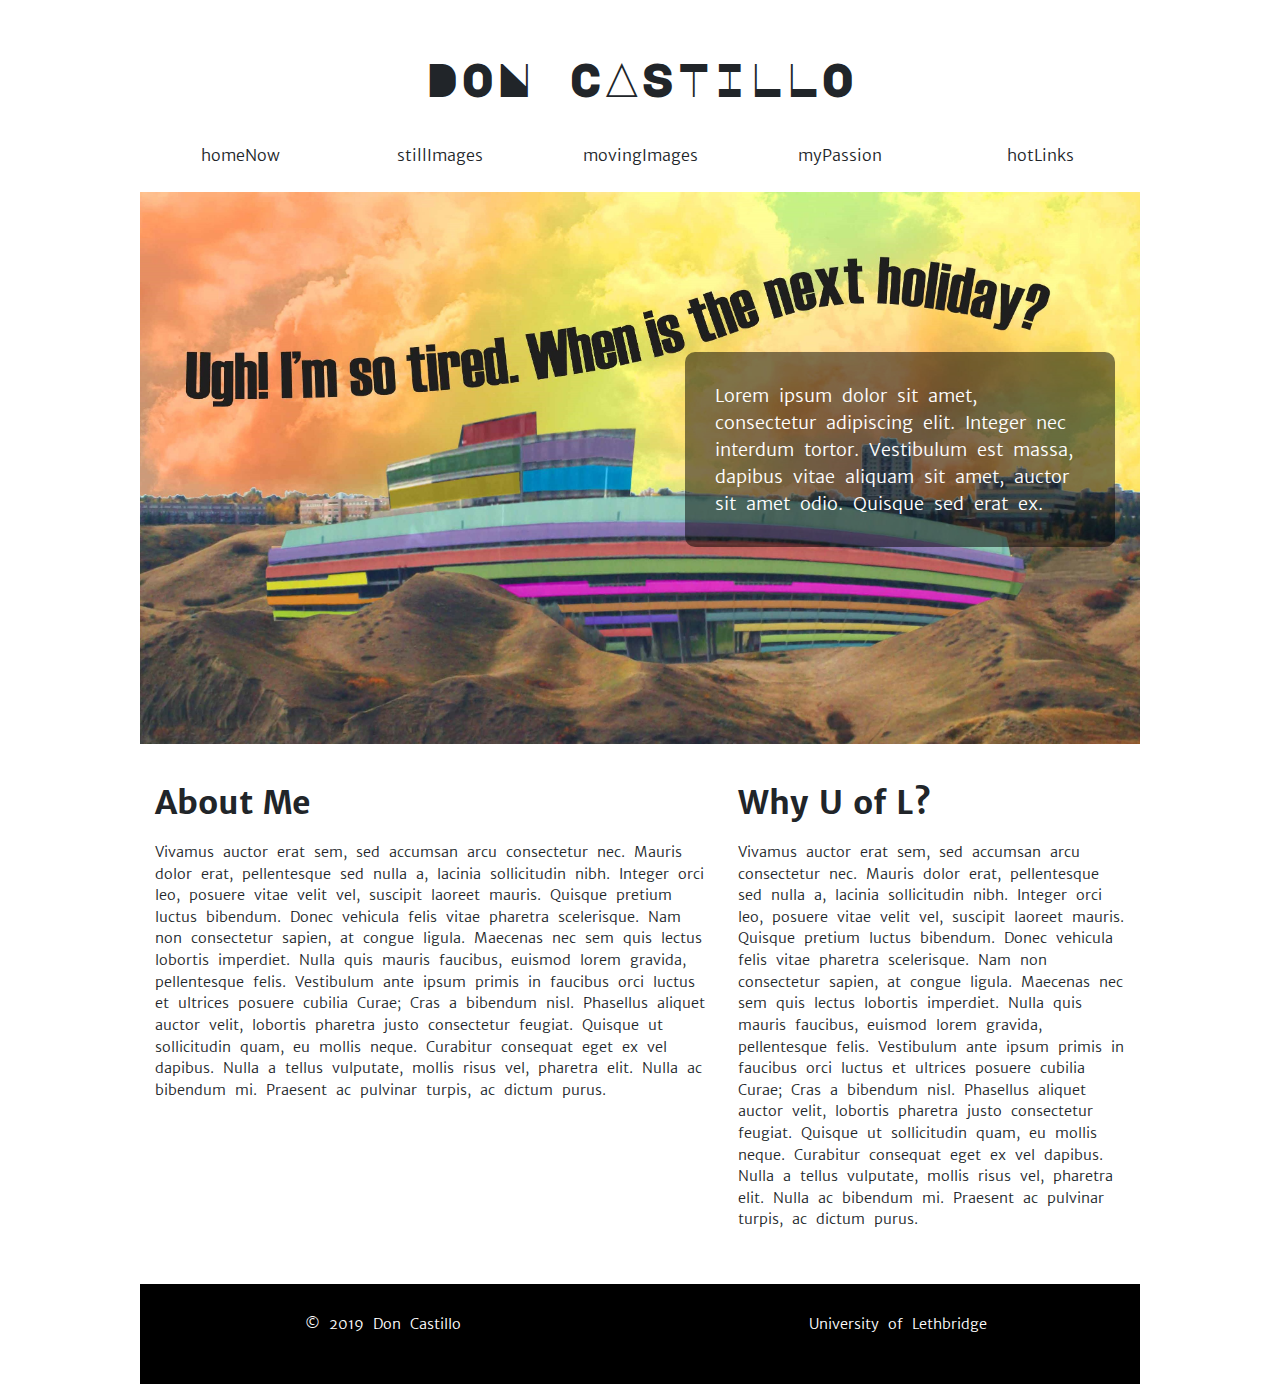
==== index.html @ 3a1090bd "Added font styling to homepage" ====
<!DOCTYPE html>
<html lang="en">


    <!-- head -->
    <head>
        <!-- meta tags -->
        <meta charset="UTF-8">
        <meta name="viewport" content="width=device-width, initial-scale=1, shrink-to-fit=no">

        <!-- bootstrap css -->
        <link rel="stylesheet" href="https://stackpath.bootstrapcdn.com/bootstrap/4.3.1/css/bootstrap.min.css" integrity="sha384-ggOyR0iXCbMQv3Xipma34MD+dH/1fQ784/j6cY/iJTQUOhcWr7x9JvoRxT2MZw1T" crossorigin="anonymous">
        <link rel="stylesheet" href="styles/animate.css">

        <!-- custom css -->
        <link href="styles/responsive.css" rel="stylesheet" type="text/css">
        <title>homeNow</title>
    </head>
    <!-- head -->


    <!-- body -->
    <body>
        <div id="wrapper">

            <!-- header -->
            <header>
                <h1 class="wow fadeInDown">Don Castillo</h1>
                <nav>
                    <ul id="nav-links">
                        <li class="wow fadeInUp" data-wow-duration="1s" data-wow-delay="0s"><a href="">homeNow</a></li>
                        <li class="wow fadeInUp" data-wow-duration="1s" data-wow-delay="0.2s"><a href="stillImages.html">stillImages</a></li>
                        <li class="wow fadeInUp" data-wow-duration="1s" data-wow-delay="0.4s"><a href="movingImages.html">movingImages</a></li>
                        <li class="wow fadeInUp" data-wow-duration="1s" data-wow-delay="0.6s"><a href="myPassion.html">myPassion</a></li>
                        <li class="wow fadeInUp" data-wow-duration="1s" data-wow-delay="0.8s"><a href="hotLinks.html">hotLinks</a></li>
                    </ul>
                </nav>
            </header>

            <!-- home banner -->
            <div class="home-banner">
                <img id="img-banner" src="images/uleth.jpg" />
                <p id="text-overlay">Lorem ipsum dolor sit amet, consectetur adipiscing elit. Integer nec interdum tortor. Vestibulum est massa, dapibus vitae aliquam sit amet, auctor sit amet odio. Quisque sed erat ex.</p>
            </div>


            <!-- main -->
            <main class="container-fluid">
                <div class="row">

                    <!-- bio -->
                    <article class="col-md-7 wow fadeInLeft" id="about-me">
                        <h2>About Me</h2>
                        <p>Vivamus auctor erat sem, sed accumsan arcu consectetur nec. Mauris dolor erat, pellentesque sed nulla a, lacinia sollicitudin nibh. Integer orci leo, posuere vitae velit vel, suscipit laoreet mauris. Quisque pretium luctus bibendum. Donec vehicula felis vitae pharetra scelerisque. Nam non consectetur sapien, at congue ligula. Maecenas nec sem quis lectus lobortis imperdiet. Nulla quis mauris faucibus, euismod lorem gravida, pellentesque felis. Vestibulum ante ipsum primis in faucibus orci luctus et ultrices posuere cubilia Curae; Cras a bibendum nisl. Phasellus aliquet auctor velit, lobortis pharetra justo consectetur feugiat. Quisque ut sollicitudin quam, eu mollis neque. Curabitur consequat eget ex vel dapibus. Nulla a tellus vulputate, mollis risus vel, pharetra elit. Nulla ac bibendum mi. Praesent ac pulvinar turpis, ac dictum purus.</p>
                    </article>

                    <!-- uleth -->
                    <aside class="col-md-5 wow fadeInRight" id="uleth-info">
                        <h2>Why U of L?</h2>
                        <p>Vivamus auctor erat sem, sed accumsan arcu consectetur nec. Mauris dolor erat, pellentesque sed nulla a, lacinia sollicitudin nibh. Integer orci leo, posuere vitae velit vel, suscipit laoreet mauris. Quisque pretium luctus bibendum. Donec vehicula felis vitae pharetra scelerisque. Nam non consectetur sapien, at congue ligula. Maecenas nec sem quis lectus lobortis imperdiet. Nulla quis mauris faucibus, euismod lorem gravida, pellentesque felis. Vestibulum ante ipsum primis in faucibus orci luctus et ultrices posuere cubilia Curae; Cras a bibendum nisl. Phasellus aliquet auctor velit, lobortis pharetra justo consectetur feugiat. Quisque ut sollicitudin quam, eu mollis neque. Curabitur consequat eget ex vel dapibus. Nulla a tellus vulputate, mollis risus vel, pharetra elit. Nulla ac bibendum mi. Praesent ac pulvinar turpis, ac dictum purus.</p>
                    </aside>



                </div>
            </main>
            <footer>
                <div class="row">
                    <div class="col">
                        <p>&copy; 2019 Don Castillo</p>
                    </div>
                    <div class="col">
                        <p><a href="https://www.uleth.ca/">University of Lethbridge</a></p>
                    </div>
                </div>
            </footer>
        </div>











        <!-- script
        <script src="https://code.jquery.com/jquery-3.3.1.slim.min.js" integrity="sha384-q8i/X+965DzO0rT7abK41JStQIAqVgRVzpbzo5smXKp4YfRvH+8abtTE1Pi6jizo" crossorigin="anonymous"></script>
        <script src="https://cdnjs.cloudflare.com/ajax/libs/popper.js/1.14.7/umd/popper.min.js" integrity="sha384-UO2eT0CpHqdSJQ6hJty5KVphtPhzWj9WO1clHTMGa3JDZwrnQq4sF86dIHNDz0W1" crossorigin="anonymous"></script>
        <script src="https://stackpath.bootstrapcdn.com/bootstrap/4.3.1/js/bootstrap.min.js" integrity="sha384-JjSmVgyd0p3pXB1rRibZUAYoIIy6OrQ6VrjIEaFf/nJGzIxFDsf4x0xIM+B07jRM" crossorigin="anonymous"></script>-->
        <script src="js/wow.min.js"></script>
        <script>
            new WOW().init();
        </script>
    </body>
</html>
---- styles/responsive.css ----
/* fonts */
@font-face {
    font-family: mono-display;
    src: url('fonts/MajorMonoDisplay-Regular.ttf');
}
@font-face {
    font-family: MerriweatherSans-Regular;
    src: url('fonts/MerriweatherSans-Regular.ttf');
}
@font-face {
    font-family: MerriweatherSans-Light;
    src: url('fonts/MerriweatherSans-Light.ttf');
}
@font-face {
    font-family: MerriweatherSans-Bold;
    src: url('fonts/MerriweatherSans-Bold.ttf');
}
@font-face {
    font-family: LibreBaskerville-Regular;
    src: url('fonts/LibreBaskerville-Regular.ttf');
}






html, body{
    /*overflow-x: hidden;*/
    font-family
}
#wrapper{
    width:100%;
    max-width:1000px;
    margin:0 auto;
}
a:hover, a:active,
a{
    text-decoration: none;
    color:unset;
}
header{
    padding-bottom:0;
}
h1, h2, h3, h4, h5, h6, p{
    margin:0;
}
p{
    font-family:MerriweatherSans-Light,sans-serif;
    font-size:0.9rem;
    word-spacing:0.25rem;
    margin-top: 5px;
    margin-bottom: 23px;
}
main{
    padding: 30px 0;
}
ul{
    margin:0;
    padding:0;
}
ul li{

}
h1{
    text-align:center;
    text-transform: uppercase;
    padding:50px 0 10px 0;
    font-family:mono-display,sans-serif;
    font-size:3rem;
}
h2{
    font-family: MerriweatherSans-Bold, sans-serif;
    margin: 10px 0 20px 0;
}
#nav-links{
    display:flex;
    flex-direction:row;
    flex-wrap: nowrap;
    justify-content:space-around;
    list-style-type: none;
    padding:10px 0;
    font-family:MerriweatherSans-Light, sans-serif;
    /*background-color:wheat;*/
}
#nav-links li{
    width:100%;
    height:100%;
    text-align:center;
    padding: 15px;
}

#nav-links li:hover{
    background-color:#000;
    color:#FFF;
}
.home-banner{
    width:100%;
    display:block;
    position: relative;
}
#img-banner{
    object-fit: cover;
    object-position: top;
    max-width:100%;
    height:auto;
    text-align:center;
}
#text-overlay{
    font-size:18px;
    border: 0px solid #000;
    border-radius: 10px;
    padding:30px;
    max-width:430px;
    width:50%;
    margin:0;
    position:absolute;
    top:160px;
    right: 25px;
    z-index:2;
    color:#FFF;
}
#text-overlay:before{
    content:'';
    display:block;
    position:absolute;
    top:0;
    right:0;
    left:0;
    bottom:0;
    width:100%;
    height:100%;
    background-color:#000;
    opacity:0.5;
    z-index:-1;
    border: 0px solid #000;
    border-radius: 10px;
}
#about-me{
    /*background-color: lightgoldenrodyellow;*/
}
#uleth-info{
    /*background-color:yellowgreen;*/
}
footer{
    background-color:#000;
    color:white;
    padding:25px 0;
}
footer p{
    display:block;
    text-align:center;
}
.banner{
    width:100%;
    height:60vh;
    background-repeat: no-repeat;
    background-size:cover;
    background-position:center center;
}



@media (max-width: 1199.98px) { }

@media (max-width: 991.98px) { }

@media (max-width: 575.98px) {

}

@media (max-width: 767.98px) {
    #text-overlay{
        position:unset;
        max-width:unset;
        width:100%;
        height:unset;
        background-color:#000;
        font-size: 14px;
        padding: 12px;
        text-align:center;
        border-radius: unset;
    }
    #text-overlay:before{
        border-radius:unset;
    }
}





@media (min-width: 576px) {  }

@media (min-width: 768px) {  }

@media (min-width: 992px) {  }

@media (min-width: 1200px) { }
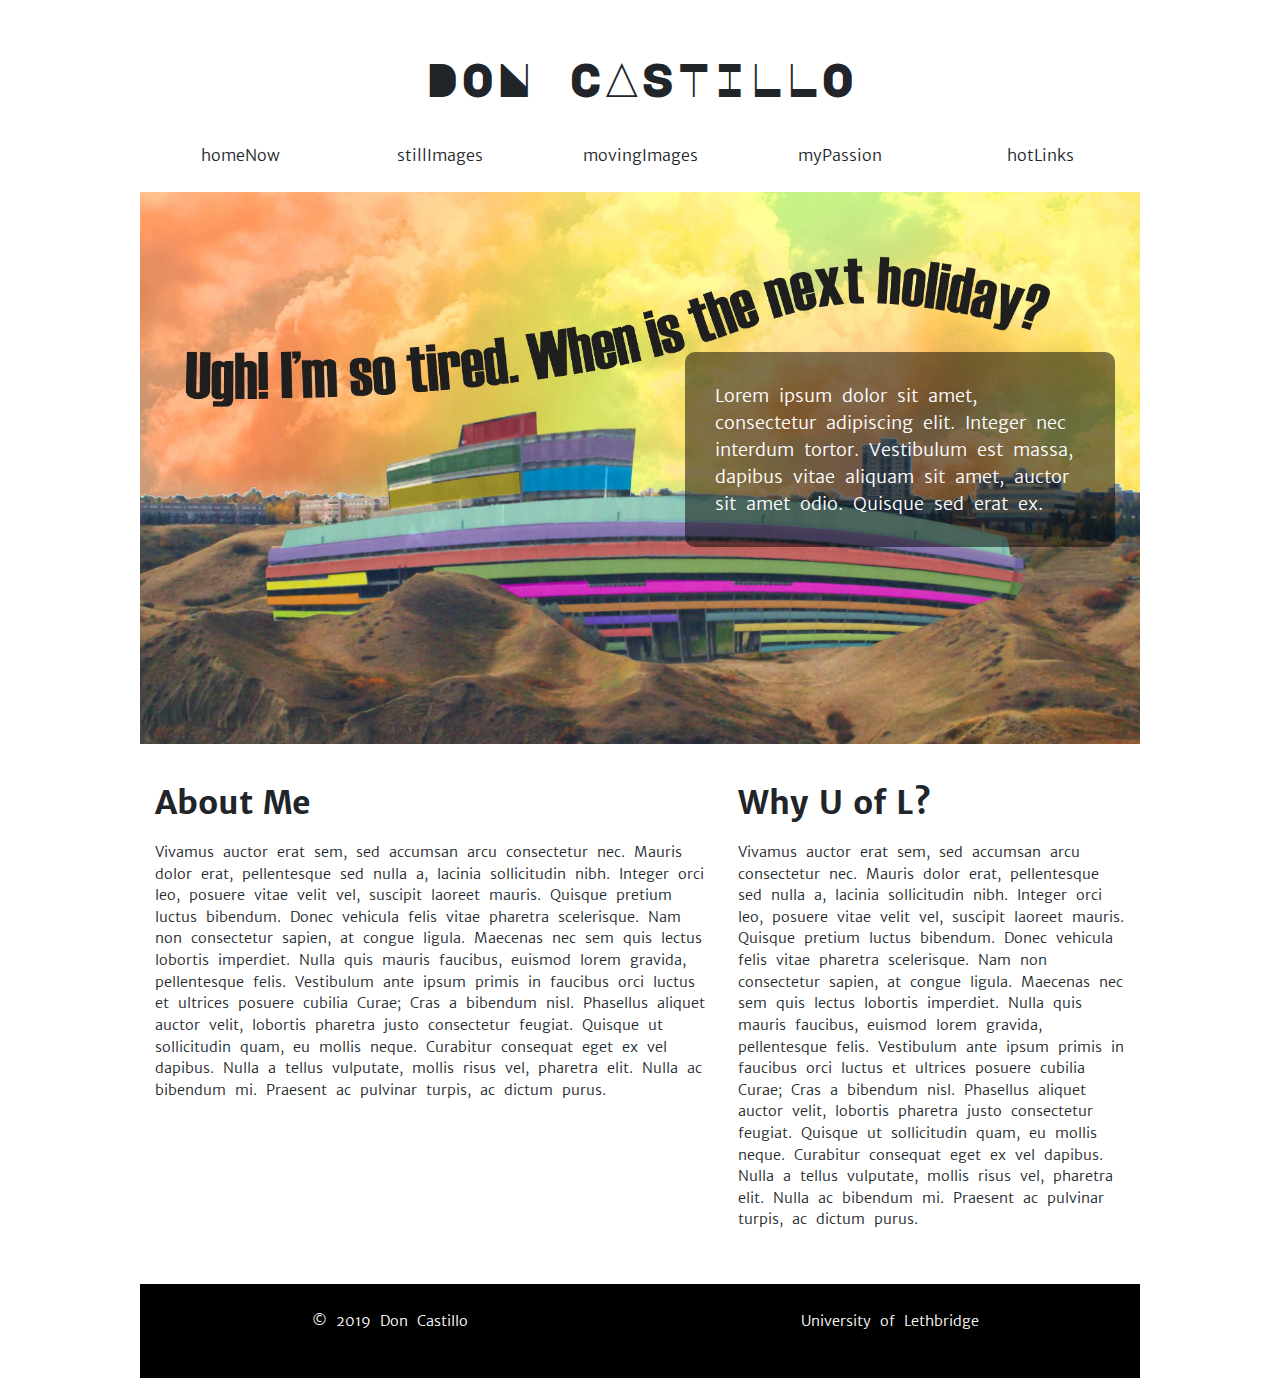
==== commit 7bdb77bb: "Made nav responsive" ====
--- a/index.html
+++ b/index.html
@@ -24,8 +24,12 @@
         <div id="wrapper">
 
             <!-- header -->
-            <header>
+            <header class="flex">
                 <h1 class="wow fadeInDown">Don Castillo</h1>
+                <div id="menu-icon" class="">
+                    <img src="images/bars-solid.svg" />
+                </div>
+
                 <nav>
                     <ul id="nav-links">
                         <li class="wow fadeInUp" data-wow-duration="1s" data-wow-delay="0s"><a href="">homeNow</a></li>
--- a/styles/responsive.css
+++ b/styles/responsive.css
@@ -27,7 +27,6 @@
 
 html, body{
     /*overflow-x: hidden;*/
-    font-family
 }
 #wrapper{
     width:100%;
@@ -72,6 +71,14 @@
 h2{
     font-family: MerriweatherSans-Bold, sans-serif;
     margin: 10px 0 20px 0;
+}
+#menu-icon{
+    display:none;
+    padding:10px;
+
+}
+#menu-icon img{
+    width:35px;
 }
 #nav-links{
     display:flex;
@@ -145,18 +152,19 @@
 footer{
     background-color:#000;
     color:white;
-    padding:25px 0;
+    padding: 22px 15px;
 }
 footer p{
-    display:block;
-    text-align:center;
-}
+display:block;
+text-align:center;
+}
+
 .banner{
-    width:100%;
-    height:60vh;
-    background-repeat: no-repeat;
-    background-size:cover;
-    background-position:center center;
+width:100%;
+height:60vh;
+background-repeat: no-repeat;
+background-size:cover;
+background-position:center center;
 }
 
 
@@ -165,30 +173,76 @@
 
 @media (max-width: 991.98px) { }
 
+@media (max-width: 990px){
+    #text-overlay:before{
+        /*background-color: unset;*/
+    }
+    #nav-links{
+        display:none;
+    }
+    #menu-icon{
+        display:block;
+        float:right;
+        position:relative;
+        width:10%;
+        text-align: right;
+    }
+    header{
+        padding: 0 25px;
+    }
+    header h1{
+        display:inline-block;
+        padding:20px 0;
+        font-size:2.5rem;
+        width: 90%;
+        text-align: left;
+    }
+    .flex{
+        display:flex;
+        flex-wrap: wrap;
+        flex-direction: row;
+        align-items: center;
+    }
+
+}
+
+@media (max-width: 767.98px) {
+#text-overlay{
+    position:unset;
+    max-width:unset;
+    width:100%;
+    height:unset;
+    background-color:#000;
+    font-size: 14px;
+    padding: 12px;
+    text-align:center;
+    border-radius: unset;
+}
+#text-overlay:before{
+    border-radius:unset;
+    background-color: unset;
+}
+
+}
+
+
 @media (max-width: 575.98px) {
-
-}
-
-@media (max-width: 767.98px) {
-    #text-overlay{
-        position:unset;
-        max-width:unset;
-        width:100%;
-        height:unset;
-        background-color:#000;
-        font-size: 14px;
-        padding: 12px;
-        text-align:center;
-        border-radius: unset;
-    }
-    #text-overlay:before{
-        border-radius:unset;
-    }
-}
-
-
-
-
+}
+
+@media(max-width:500px){
+    header{
+        padding: 0 14px;
+    }
+    header h1{
+        font-size:1.6rem;
+    }
+    #menu-icon{
+        padding:0;
+    }
+    #menu-icon img{
+        width:25px;
+    }
+}
 
 @media (min-width: 576px) {  }
 
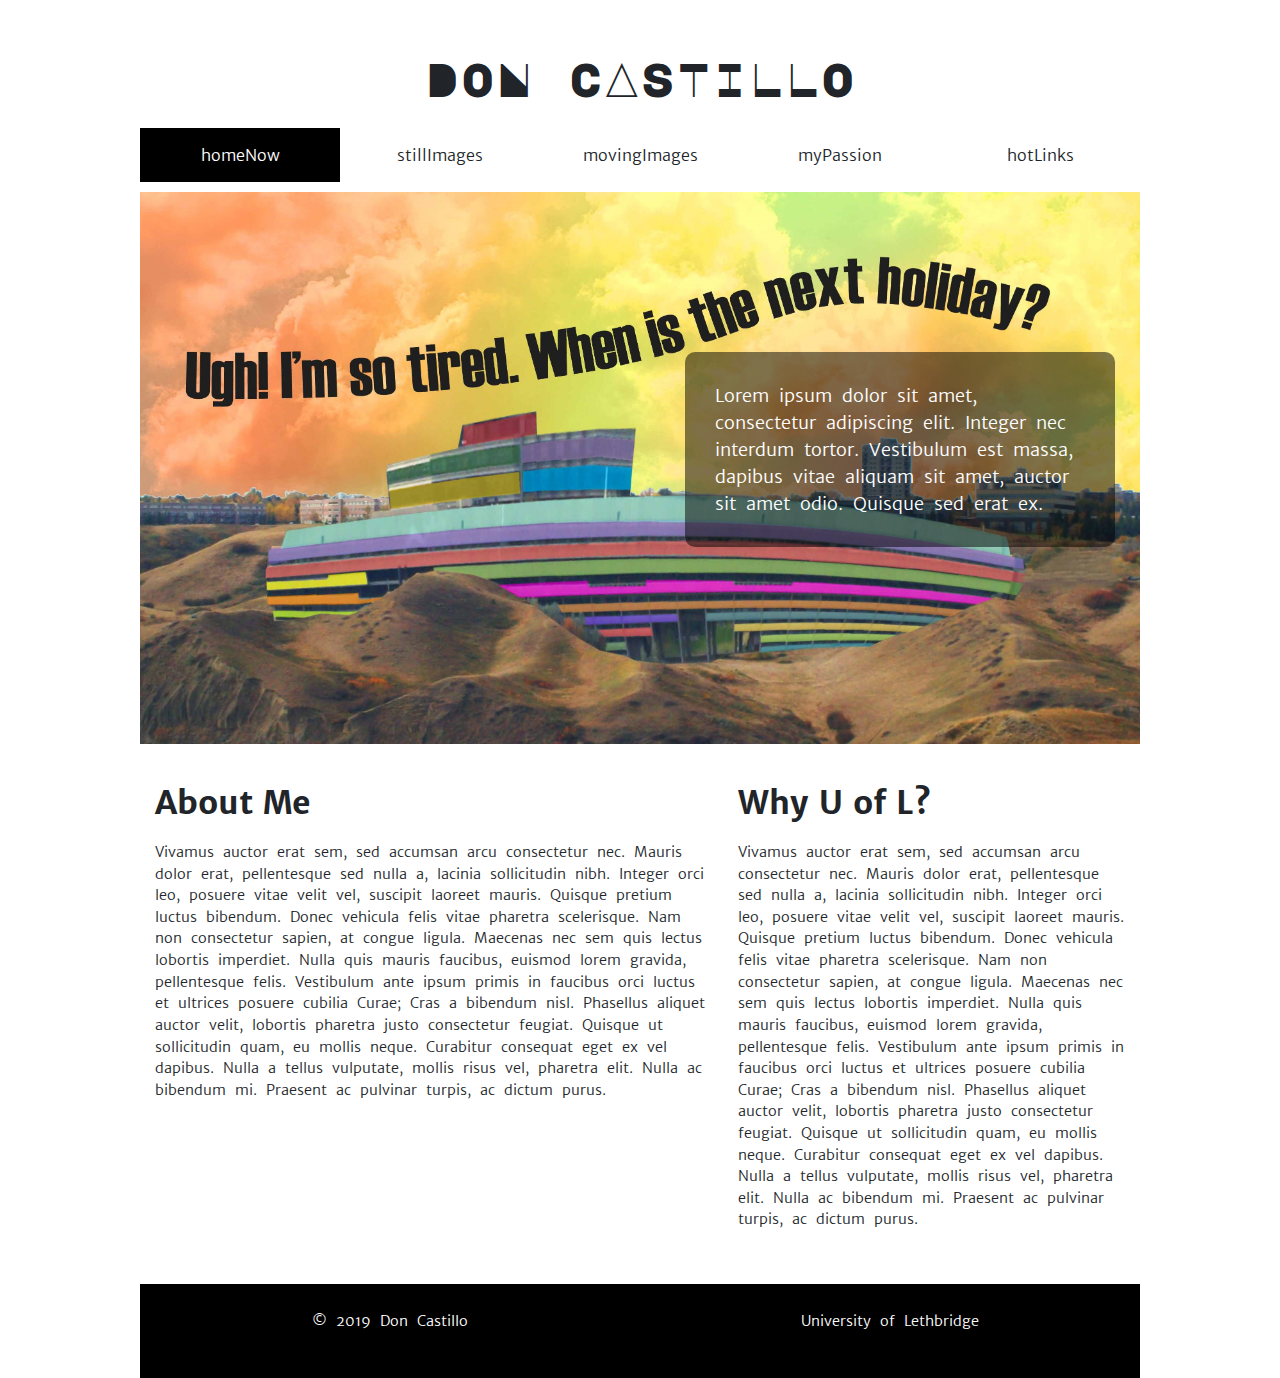
==== commit b5832ef3: "Made nav toggleble" ====
--- a/index.html
+++ b/index.html
@@ -7,6 +7,7 @@
         <!-- meta tags -->
         <meta charset="UTF-8">
         <meta name="viewport" content="width=device-width, initial-scale=1, shrink-to-fit=no">
+        <link rel="icon" type="icon/image" href="images/fav-icon.PNG">
 
         <!-- bootstrap css -->
         <link rel="stylesheet" href="https://stackpath.bootstrapcdn.com/bootstrap/4.3.1/css/bootstrap.min.css" integrity="sha384-ggOyR0iXCbMQv3Xipma34MD+dH/1fQ784/j6cY/iJTQUOhcWr7x9JvoRxT2MZw1T" crossorigin="anonymous">
@@ -27,12 +28,21 @@
             <header class="flex">
                 <h1 class="wow fadeInDown">Don Castillo</h1>
                 <div id="menu-icon" class="">
-                    <img src="images/bars-solid.svg" />
+                    <a href="javascript:void(0);">
+                        <img src="images/bars-solid.svg"  />
+                    </a>
                 </div>
 
                 <nav>
-                    <ul id="nav-links">
-                        <li class="wow fadeInUp" data-wow-duration="1s" data-wow-delay="0s"><a href="">homeNow</a></li>
+                    <ul class="" id="nav-links-hor" style="">
+                        <li class="wow fadeInUp active" data-wow-duration="1s" data-wow-delay="0s"><a href="">homeNow</a></li>
+                        <li class="wow fadeInUp" data-wow-duration="1s" data-wow-delay="0.2s"><a href="stillImages.html">stillImages</a></li>
+                        <li class="wow fadeInUp" data-wow-duration="1s" data-wow-delay="0.4s"><a href="movingImages.html">movingImages</a></li>
+                        <li class="wow fadeInUp" data-wow-duration="1s" data-wow-delay="0.6s"><a href="myPassion.html">myPassion</a></li>
+                        <li class="wow fadeInUp" data-wow-duration="1s" data-wow-delay="0.8s"><a href="hotLinks.html">hotLinks</a></li>
+                    </ul><!---->
+                    <ul id="nav-links" class=""  style="">
+                        <li class="wow fadeInUp active" data-wow-duration="1s" data-wow-delay="0s"><a href="">homeNow</a></li>
                         <li class="wow fadeInUp" data-wow-duration="1s" data-wow-delay="0.2s"><a href="stillImages.html">stillImages</a></li>
                         <li class="wow fadeInUp" data-wow-duration="1s" data-wow-delay="0.4s"><a href="movingImages.html">movingImages</a></li>
                         <li class="wow fadeInUp" data-wow-duration="1s" data-wow-delay="0.6s"><a href="myPassion.html">myPassion</a></li>
@@ -90,13 +100,14 @@
 
 
 
-        <!-- script
-        <script src="https://code.jquery.com/jquery-3.3.1.slim.min.js" integrity="sha384-q8i/X+965DzO0rT7abK41JStQIAqVgRVzpbzo5smXKp4YfRvH+8abtTE1Pi6jizo" crossorigin="anonymous"></script>
-        <script src="https://cdnjs.cloudflare.com/ajax/libs/popper.js/1.14.7/umd/popper.min.js" integrity="sha384-UO2eT0CpHqdSJQ6hJty5KVphtPhzWj9WO1clHTMGa3JDZwrnQq4sF86dIHNDz0W1" crossorigin="anonymous"></script>
+
+        <!--<script src="https://code.jquery.com/jquery-3.3.1.slim.min.js" integrity="sha384-q8i/X+965DzO0rT7abK41JStQIAqVgRVzpbzo5smXKp4YfRvH+8abtTE1Pi6jizo" crossorigin="anonymous"></script>
+         script<script src="https://cdnjs.cloudflare.com/ajax/libs/popper.js/1.14.7/umd/popper.min.js" integrity="sha384-UO2eT0CpHqdSJQ6hJty5KVphtPhzWj9WO1clHTMGa3JDZwrnQq4sF86dIHNDz0W1" crossorigin="anonymous"></script>
         <script src="https://stackpath.bootstrapcdn.com/bootstrap/4.3.1/js/bootstrap.min.js" integrity="sha384-JjSmVgyd0p3pXB1rRibZUAYoIIy6OrQ6VrjIEaFf/nJGzIxFDsf4x0xIM+B07jRM" crossorigin="anonymous"></script>-->
+        <script src="js/jquery.min.js"></script>
         <script src="js/wow.min.js"></script>
-        <script>
-            new WOW().init();
-        </script>
+        <script>new WOW().init();</script>
+
+        <script src="js/custom.js"></script>
     </body>
 </html>--- a/styles/responsive.css
+++ b/styles/responsive.css
@@ -54,6 +54,9 @@
 main{
     padding: 30px 0;
 }
+nav{
+    width:100%;
+}
 ul{
     margin:0;
     padding:0;
@@ -80,7 +83,26 @@
 #menu-icon img{
     width:35px;
 }
+.menu-vertical{
+    display:block!important;
+    transition-property: height;
+    transition-duration: 3s;
+    transition-delay: 1s;
+    transition-timing-function: ease;
+}
+.menu-vertical li{
+    padding: 5px!important;
+}
+.active{
+    background-color:#000000;
+    color:#fff;
+}
+nav{
+
+}
+#nav-links-hor,
 #nav-links{
+    display:block;
     display:flex;
     flex-direction:row;
     flex-wrap: nowrap;
@@ -90,6 +112,8 @@
     font-family:MerriweatherSans-Light, sans-serif;
     /*background-color:wheat;*/
 }
+
+#nav-links-hor li,
 #nav-links li{
     width:100%;
     height:100%;
@@ -177,8 +201,11 @@
     #text-overlay:before{
         /*background-color: unset;*/
     }
-    #nav-links{
+    #nav-links, #nav-links-hor{
         display:none;
+    }
+    #nav-links .fadeInUp{
+        animation-name: fadeIn !important;
     }
     #menu-icon{
         display:block;
@@ -204,6 +231,7 @@
         align-items: center;
     }
 
+
 }
 
 @media (max-width: 767.98px) {
@@ -250,4 +278,10 @@
 
 @media (min-width: 992px) {  }
 
+@media (min-width: 990px) {
+    #nav-links{
+        display:none!important;
+    }
+}
+
 @media (min-width: 1200px) { }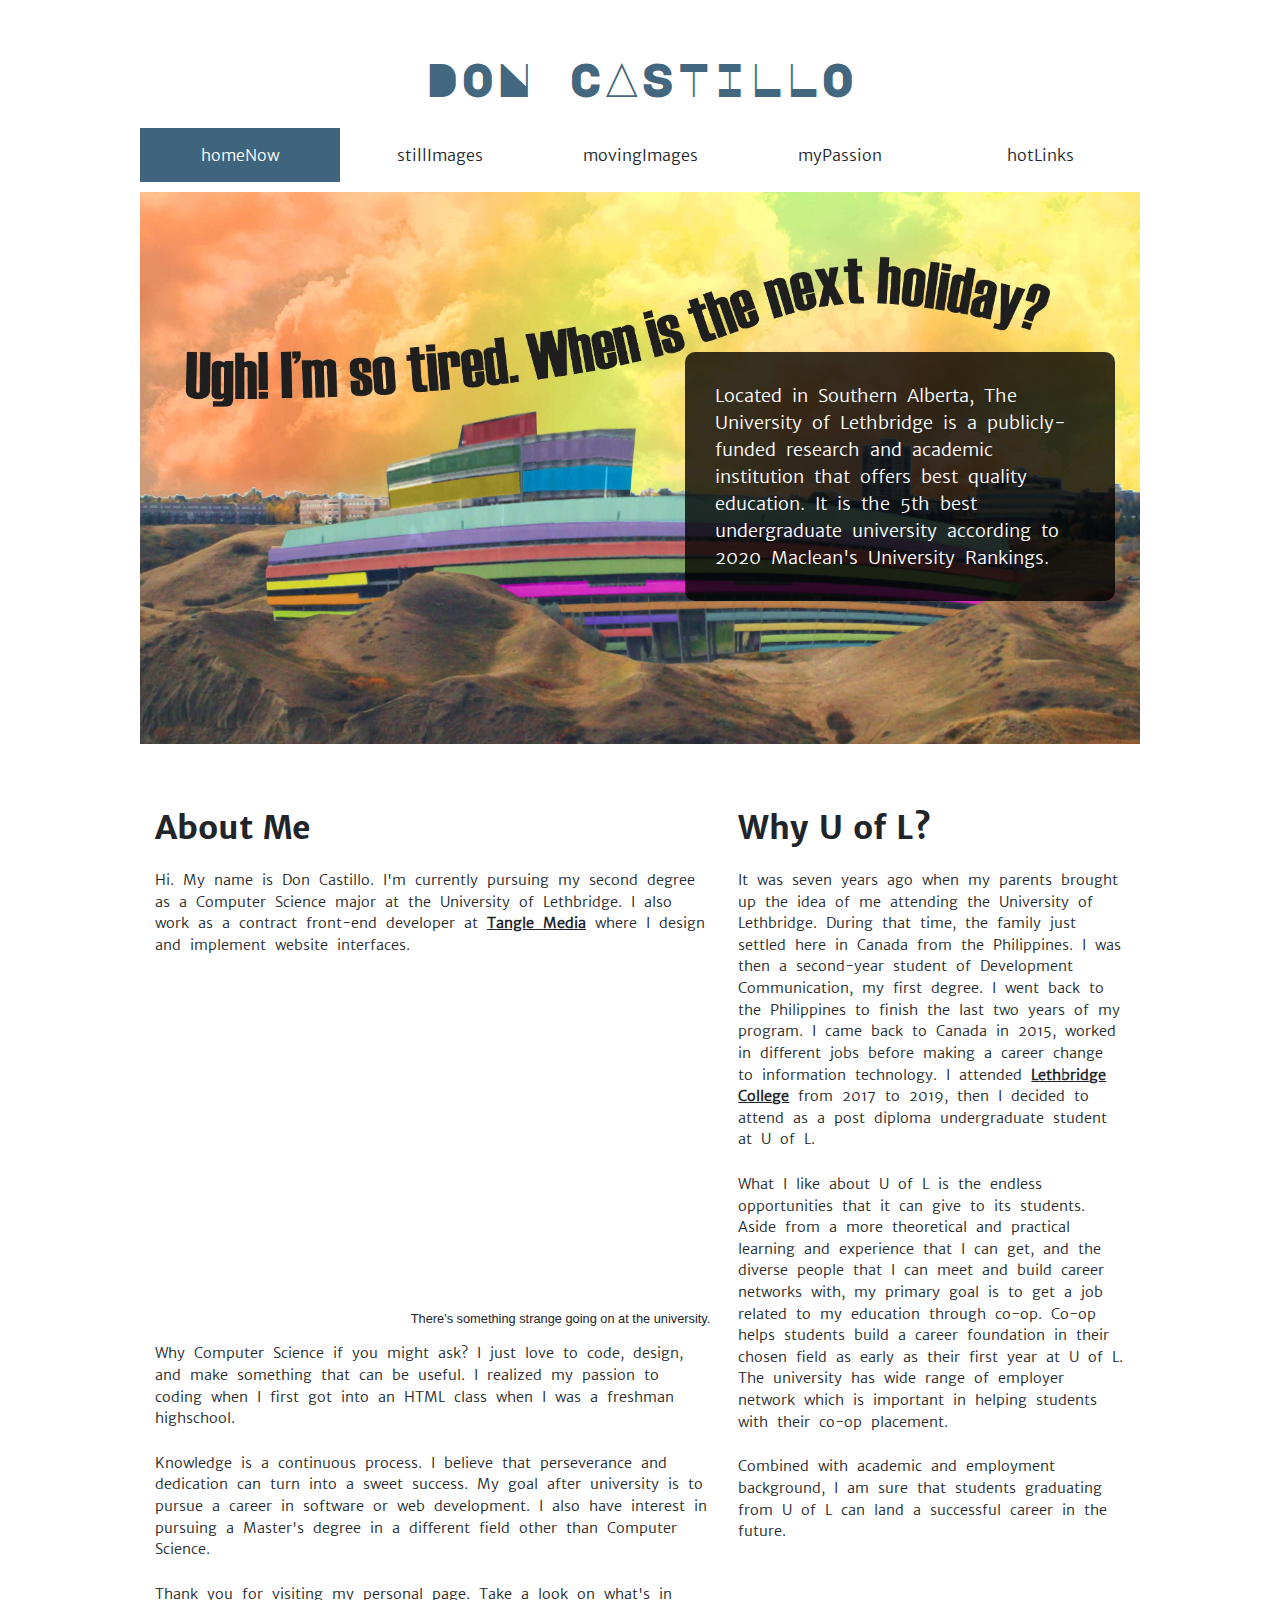
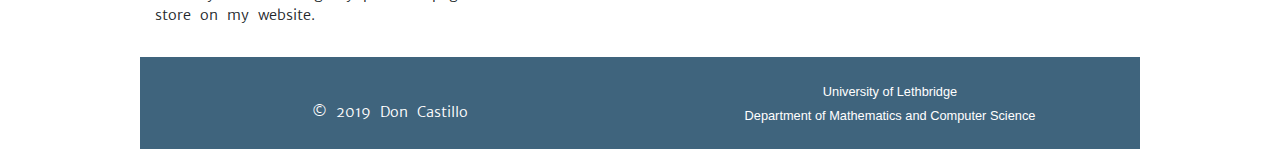
==== commit 176aa0e7: "added video, changed footer color" ====
--- a/index.html
+++ b/index.html
@@ -35,7 +35,7 @@
 
                 <nav>
                     <ul class="" id="nav-links-hor" style="">
-                        <li class="wow fadeInUp active" data-wow-duration="1s" data-wow-delay="0s"><a href="">homeNow</a></li>
+                        <li class="wow fadeInUp active" data-wow-duration="1s" data-wow-delay="0s"><a href="index.html">homeNow</a></li>
                         <li class="wow fadeInUp" data-wow-duration="1s" data-wow-delay="0.2s"><a href="stillImages.html">stillImages</a></li>
                         <li class="wow fadeInUp" data-wow-duration="1s" data-wow-delay="0.4s"><a href="movingImages.html">movingImages</a></li>
                         <li class="wow fadeInUp" data-wow-duration="1s" data-wow-delay="0.6s"><a href="myPassion.html">myPassion</a></li>
@@ -54,7 +54,7 @@
             <!-- home banner -->
             <div class="home-banner">
                 <img id="img-banner" src="images/uleth.jpg" />
-                <p id="text-overlay">Lorem ipsum dolor sit amet, consectetur adipiscing elit. Integer nec interdum tortor. Vestibulum est massa, dapibus vitae aliquam sit amet, auctor sit amet odio. Quisque sed erat ex.</p>
+                <p id="text-overlay">Located in Southern Alberta, The University of Lethbridge is a publicly-funded research and academic institution that offers best quality education. It is the 5th best undergraduate university according to 2020 Maclean's University Rankings.</p>
             </div>
 
 
@@ -65,13 +65,36 @@
                     <!-- bio -->
                     <article class="col-md-7 wow fadeInLeft" id="about-me">
                         <h2>About Me</h2>
-                        <p>Vivamus auctor erat sem, sed accumsan arcu consectetur nec. Mauris dolor erat, pellentesque sed nulla a, lacinia sollicitudin nibh. Integer orci leo, posuere vitae velit vel, suscipit laoreet mauris. Quisque pretium luctus bibendum. Donec vehicula felis vitae pharetra scelerisque. Nam non consectetur sapien, at congue ligula. Maecenas nec sem quis lectus lobortis imperdiet. Nulla quis mauris faucibus, euismod lorem gravida, pellentesque felis. Vestibulum ante ipsum primis in faucibus orci luctus et ultrices posuere cubilia Curae; Cras a bibendum nisl. Phasellus aliquet auctor velit, lobortis pharetra justo consectetur feugiat. Quisque ut sollicitudin quam, eu mollis neque. Curabitur consequat eget ex vel dapibus. Nulla a tellus vulputate, mollis risus vel, pharetra elit. Nulla ac bibendum mi. Praesent ac pulvinar turpis, ac dictum purus.</p>
+
+                        <p>Hi. My name is Don Castillo. I'm currently pursuing my second degree as a Computer Science major at the University of Lethbridge. I also work as a contract front-end developer at <a href="https://tangle.ca/">Tangle Media</a> where I design and implement website interfaces.</p>
+
+
+
+                        <figure class="row gallery" style="padding-bottom: 15px;">
+                            <img src="images/dc08bUlethArtistic.jpg" class="col-12 border src-img wow zoomIn" style="margin:0;"/>
+                            <figcaption style="margin-right: 13px;">There's something strange going on at the university.</figcaption>
+                        </figure>
+
+                        <p>Why Computer Science if you might ask? I just love to code, design, and make something that can be useful. I realized my passion to coding when I first got into an HTML class when I was a freshman highschool.</p>
+
+                        <p>Knowledge is a continuous process. I believe that perseverance and dedication can turn into a sweet success. My goal after university is to pursue a career in software or web development. I also have interest in pursuing a Master's degree in a different field other than Computer Science.</p>
+
+                        <p>Thank you for visiting my personal page. Take a look on what's in store on my website.</p>
+
+
+                        <!--<a href="pinkflower.html" class="col-12 col-md-4 thumb border wow zoomIn" style="background-image:url('images/dc09aFlippedImage.jpg');"></a>
+                        <div class="row gallery">
+                            <img src="images/dc09aFlippedImage.jpg" class="col-12 col-sm-4 border src-img wow zoomIn" />
+                        </div>-->
                     </article>
 
                     <!-- uleth -->
                     <aside class="col-md-5 wow fadeInRight" id="uleth-info">
                         <h2>Why U of L?</h2>
-                        <p>Vivamus auctor erat sem, sed accumsan arcu consectetur nec. Mauris dolor erat, pellentesque sed nulla a, lacinia sollicitudin nibh. Integer orci leo, posuere vitae velit vel, suscipit laoreet mauris. Quisque pretium luctus bibendum. Donec vehicula felis vitae pharetra scelerisque. Nam non consectetur sapien, at congue ligula. Maecenas nec sem quis lectus lobortis imperdiet. Nulla quis mauris faucibus, euismod lorem gravida, pellentesque felis. Vestibulum ante ipsum primis in faucibus orci luctus et ultrices posuere cubilia Curae; Cras a bibendum nisl. Phasellus aliquet auctor velit, lobortis pharetra justo consectetur feugiat. Quisque ut sollicitudin quam, eu mollis neque. Curabitur consequat eget ex vel dapibus. Nulla a tellus vulputate, mollis risus vel, pharetra elit. Nulla ac bibendum mi. Praesent ac pulvinar turpis, ac dictum purus.</p>
+                        <p>It was seven years ago when my parents brought up the idea of me attending the University of Lethbridge. During that time, the family just settled here in Canada from the Philippines. I was then a second-year student of Development Communication, my first degree. I went back to the Philippines to finish the last two years of my program. I came back to Canada in 2015, worked in different jobs before making a career change to information technology. I attended <a href="https://lethbridgecollege.ca/">Lethbridge College</a> from 2017 to 2019, then I decided to attend as a post diploma undergraduate student at U of L.</p>
+                        <p>What I like about U of L is the endless opportunities that it can give to its students. Aside from a more theoretical and practical learning and experience that I can get, and the diverse people that I can meet and build career networks with, my primary goal is to get a job related to my education through co-op. Co-op helps students build a career foundation in their chosen field as early as their first year at U of L. The university has wide range of employer network which is important in helping students with their co-op placement.</p>
+
+                        <p>Combined with academic and employment background, I am sure that students graduating from U of L can land a successful career in the future.</p>
                     </aside>
 
 
@@ -80,11 +103,12 @@
             </main>
             <footer>
                 <div class="row">
-                    <div class="col">
+                    <div class="col-12 col-md-6 footer-links">
                         <p>&copy; 2019 Don Castillo</p>
                     </div>
-                    <div class="col">
-                        <p><a href="https://www.uleth.ca/">University of Lethbridge</a></p>
+                    <div class="col-12 col-md-6 footer-links">
+                        <small><a href="https://www.uleth.ca/">University of Lethbridge</a></small><br/>
+                        <small><a href="https://www.uleth.ca/artsci/math-computer-science">Department of Mathematics and Computer Science</a></small>
                     </div>
                 </div>
             </footer>
--- a/styles/responsive.css
+++ b/styles/responsive.css
@@ -38,18 +38,39 @@
     text-decoration: none;
     color:unset;
 }
+article a, aside a,
+article a:hover,
+aside a:hover,
+aside a:active,
+article a:active
+{
+    text-decoration: underline;
+    font-weight:bold;
+}
 header{
     padding-bottom:0;
 }
 h1, h2, h3, h4, h5, h6, p{
     margin:0;
+}
+figure{
+    position:relative;
+}
+figcaption{
+    position: absolute;
+    font-size: 0.8rem;
+    bottom: -8px;
+    right: 0px;
+
 }
 p{
     font-family:MerriweatherSans-Light,sans-serif;
     font-size:0.9rem;
     word-spacing:0.25rem;
-    margin-top: 5px;
-    margin-bottom: 23px;
+    margin-top: 23px;
+    /*margin-bottom: 23px;*/
+    text-align:left;
+    width:100%;
 }
 main{
     padding: 30px 0;
@@ -70,10 +91,11 @@
     padding:50px 0 10px 0;
     font-family:mono-display,sans-serif;
     font-size:3rem;
+    color: hsla(204, 72%, 21%, 0.8);
 }
 h2{
     font-family: MerriweatherSans-Bold, sans-serif;
-    margin: 10px 0 20px 0;
+    margin: 35px 0 20px 0;
 }
 #menu-icon{
     display:none;
@@ -94,7 +116,7 @@
     padding: 5px!important;
 }
 .active{
-    background-color:#000000;
+    background-color:hsla(204, 72%, 21%, 0.8);;
     color:#fff;
 }
 nav{
@@ -121,8 +143,9 @@
     padding: 15px;
 }
 
+#nav-links-hor li:hover,
 #nav-links li:hover{
-    background-color:#000;
+    background-color:hsla(204, 72%, 21%, 0.8);;
     color:#FFF;
 }
 .home-banner{
@@ -162,7 +185,7 @@
     width:100%;
     height:100%;
     background-color:#000;
-    opacity:0.5;
+    opacity:0.79;
     z-index:-1;
     border: 0px solid #000;
     border-radius: 10px;
@@ -174,7 +197,7 @@
     /*background-color:yellowgreen;*/
 }
 footer{
-    background-color:#000;
+    background-color:hsla(204, 72%, 21%, 0.8);;
     color:white;
     padding: 22px 15px;
 }
@@ -183,15 +206,93 @@
 text-align:center;
 }
 
+.footer-links{
+    text-align:center;
+}
+
 .banner{
-width:100%;
-height:60vh;
-background-repeat: no-repeat;
-background-size:cover;
-background-position:center center;
-}
-
-
+    width:100%;
+    height:60vh;
+    max-height: 500px;
+    background-repeat: no-repeat;
+    background-size:cover;
+    background-position:center center;
+}
+.parallax{
+    background-attachment: fixed;
+}
+
+/*still images*/
+.gallery{
+	flex-direction: row;
+	justify-content:center;
+	text-align:center;
+    padding: 30px 15px;
+}
+.gallery-photos{
+    padding: 30px 3px;
+}
+
+.gallery p{
+    margin: 23px 0 10px 0;
+}
+.artwork-title{
+    text-align:left;
+    padding: 0;
+    width:100%;
+}
+
+.thumb{
+	/*background-color:whitesmoke;*/
+	height:240px;
+	background-position:center center;
+	background-repeat:no-repeat;
+	background-size:cover;
+	margin:8px;
+	padding:0px;
+	max-width:315px;
+
+}
+.border{
+    border: 8px solid white !important;
+    box-shadow: 0px 0px 15px 0px rgba(0, 0, 0, 0.2);
+}
+.src-img,
+.large-image{
+    /*max-height:100%;*/
+    padding:0;
+    margin:20px 0;;
+    border: 16px solid white !important;
+    object-position: center center;
+    object-fit: contain;
+}
+.src-img{
+    border: 8px solid white !important;
+}
+
+/**/
+.url-card{
+    margin:30px 20px;
+    padding:0px;
+    height:200px;
+    max-width:315px;
+}
+
+.logo{
+    background-color:#fff;
+    height:20%;
+    background-repeat: no-repeat;
+    background-size: contain;
+    background-position: center center;
+}
+
+.description{
+    background-color:#fff;
+}
+.description p{
+    font-size:0.75rem;
+    text-align: justify;
+}
 
 @media (max-width: 1199.98px) { }
 
@@ -207,6 +308,9 @@
     #nav-links .fadeInUp{
         animation-name: fadeIn !important;
     }
+	#nav-links li{
+		padding:7px;
+	}
     #menu-icon{
         display:block;
         float:right;
@@ -214,6 +318,18 @@
         width:10%;
         text-align: right;
     }
+    h2{
+        margin: 20px 0 8px 0;
+    }
+    .large-image{
+        margin: 7px 0;
+    }
+    .gallery p{
+        margin:10px 0 10px 0;
+    }
+    .border{
+        border: 8px solid white !important;
+    }
     header{
         padding: 0 25px;
     }
@@ -224,12 +340,16 @@
         width: 90%;
         text-align: left;
     }
+    .banner{
+        max-height:275px;
+    }
     .flex{
         display:flex;
         flex-wrap: wrap;
         flex-direction: row;
         align-items: center;
     }
+
 
 
 }
@@ -255,6 +375,9 @@
 
 
 @media (max-width: 575.98px) {
+    .src-img {
+        max-width: 290px;
+    }
 }
 
 @media(max-width:500px){
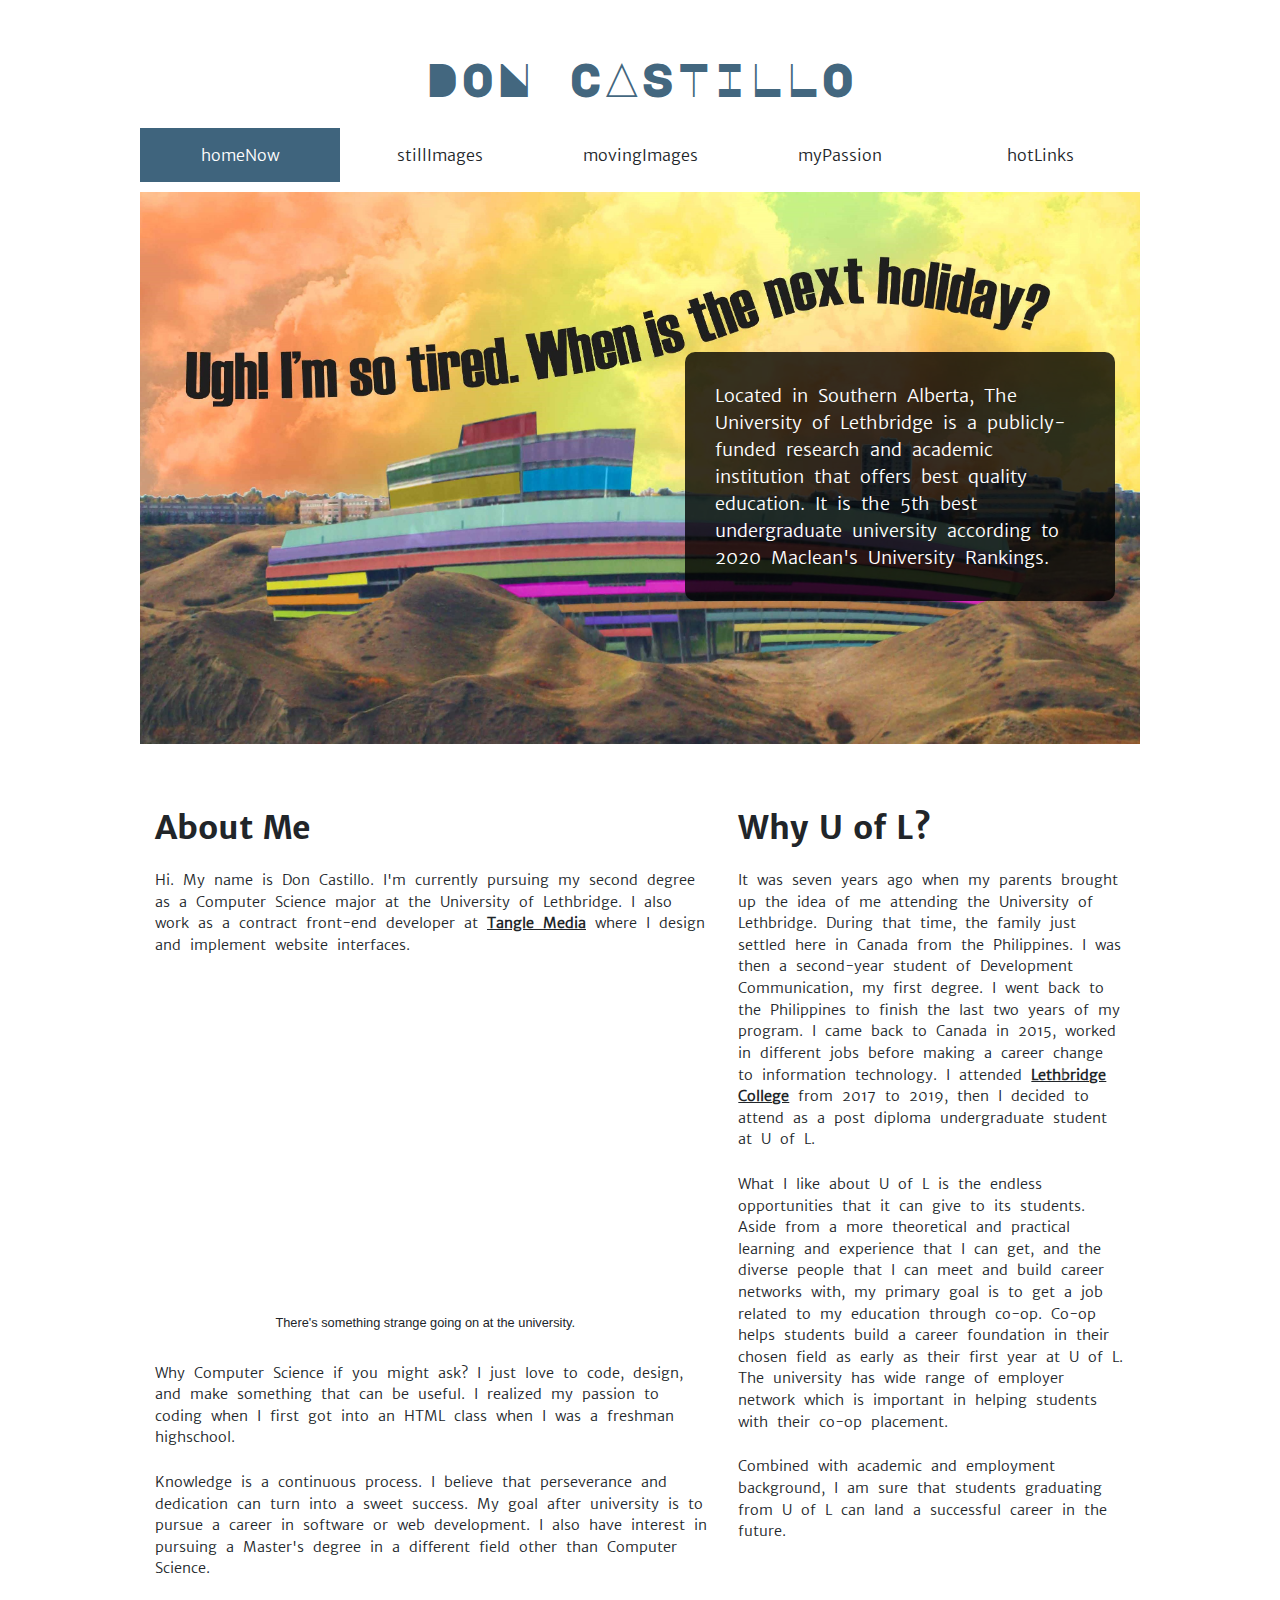
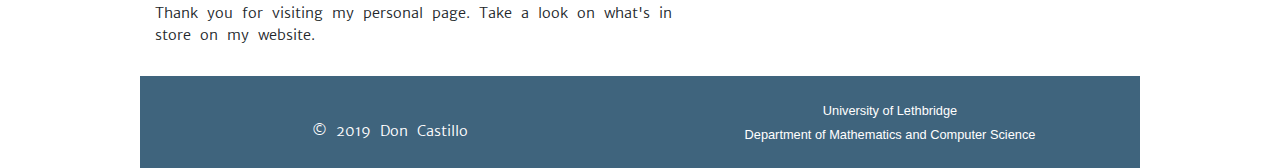
==== commit 989fd312: "Added content to myPassion page" ====
--- a/index.html
+++ b/index.html
@@ -72,7 +72,7 @@
 
                         <figure class="row gallery" style="padding-bottom: 15px;">
                             <img src="images/dc08bUlethArtistic.jpg" class="col-12 border src-img wow zoomIn" style="margin:0;"/>
-                            <figcaption style="margin-right: 13px;">There's something strange going on at the university.</figcaption>
+                            <figcaption style="margin-right: 13px; bottom:-8px;">There's something strange going on at the university.</figcaption>
                         </figure>
 
                         <p>Why Computer Science if you might ask? I just love to code, design, and make something that can be useful. I realized my passion to coding when I first got into an HTML class when I was a freshman highschool.</p>
--- a/styles/responsive.css
+++ b/styles/responsive.css
@@ -33,20 +33,27 @@
     max-width:1000px;
     margin:0 auto;
 }
-a:hover, a:active,
-a{
+
+
+a,
+a:hover,
+a:active{
+    text-decoration: underline;
+    font-weight:bold;
+    color:unset;
+}
+
+#nav-links-hor li a,
+#nav-links li a,
+.footer-links a
+{
     text-decoration: none;
     color:unset;
-}
-article a, aside a,
-article a:hover,
-aside a:hover,
-aside a:active,
-article a:active
-{
-    text-decoration: underline;
-    font-weight:bold;
-}
+    font-weight:unset;
+}
+
+
+
 header{
     padding-bottom:0;
 }
@@ -57,9 +64,9 @@
     position:relative;
 }
 figcaption{
-    position: absolute;
+    position: relative;
     font-size: 0.8rem;
-    bottom: -8px;
+    bottom: 11px;
     right: 0px;
 
 }
@@ -232,9 +239,13 @@
 .gallery-photos{
     padding: 30px 3px;
 }
+.gallery-photos a:hover{
+    border-color: hsla(204, 72%, 21%, 0.8)!important;
+}
 
 .gallery p{
     margin: 23px 0 10px 0;
+    padding:0;
 }
 .artwork-title{
     text-align:left;
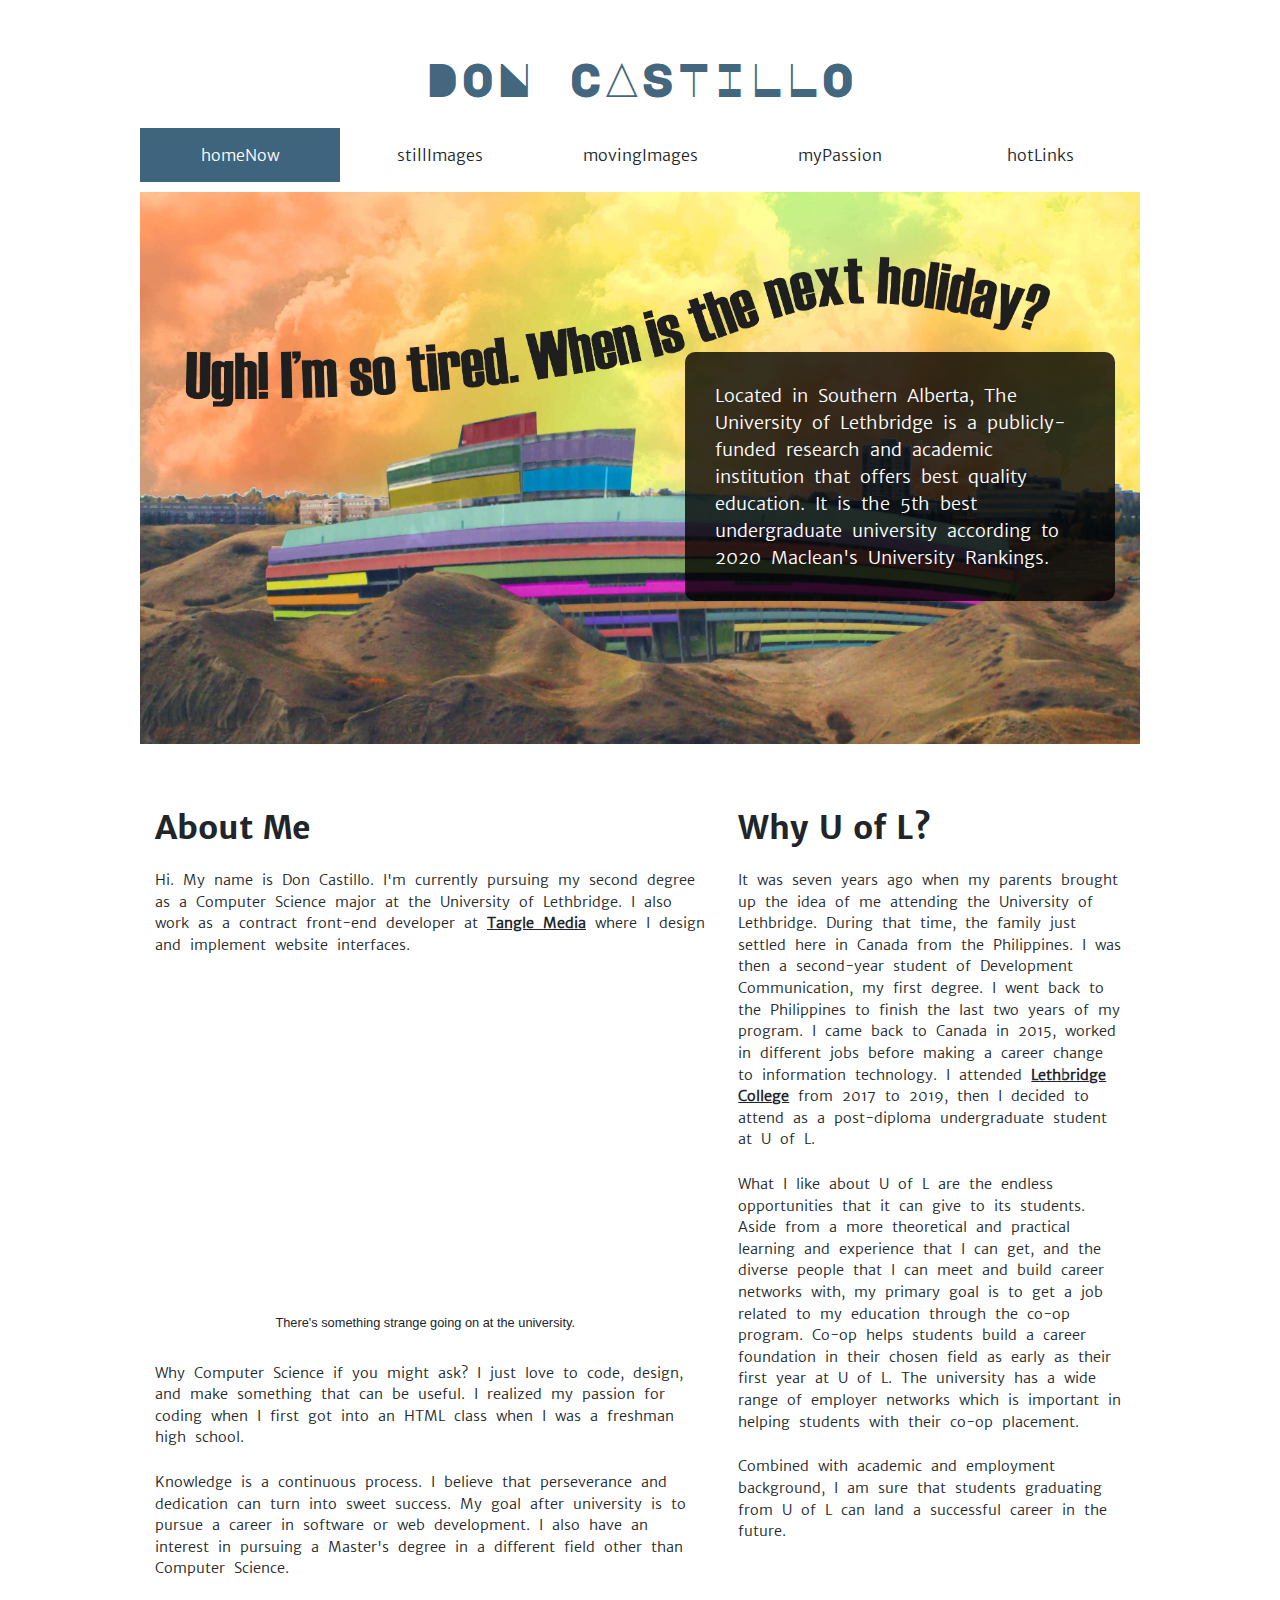
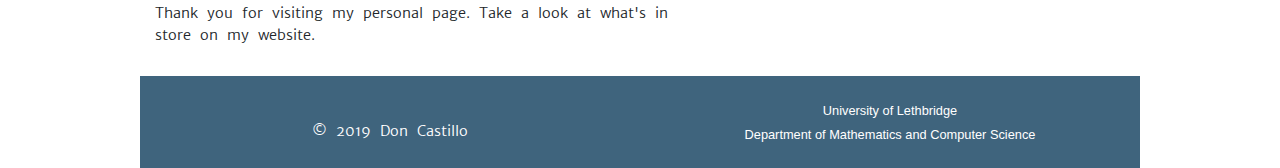
==== commit 8559ad60: "Finalized and Checked website content. Ready to be submitted" ====
--- a/index.html
+++ b/index.html
@@ -42,7 +42,7 @@
                         <li class="wow fadeInUp" data-wow-duration="1s" data-wow-delay="0.8s"><a href="hotLinks.html">hotLinks</a></li>
                     </ul><!---->
                     <ul id="nav-links" class=""  style="">
-                        <li class="wow fadeInUp active" data-wow-duration="1s" data-wow-delay="0s"><a href="">homeNow</a></li>
+                        <li class="wow fadeInUp active" data-wow-duration="1s" data-wow-delay="0s"><a href="index.html">homeNow</a></li>
                         <li class="wow fadeInUp" data-wow-duration="1s" data-wow-delay="0.2s"><a href="stillImages.html">stillImages</a></li>
                         <li class="wow fadeInUp" data-wow-duration="1s" data-wow-delay="0.4s"><a href="movingImages.html">movingImages</a></li>
                         <li class="wow fadeInUp" data-wow-duration="1s" data-wow-delay="0.6s"><a href="myPassion.html">myPassion</a></li>
@@ -75,11 +75,11 @@
                             <figcaption style="margin-right: 13px; bottom:-8px;">There's something strange going on at the university.</figcaption>
                         </figure>
 
-                        <p>Why Computer Science if you might ask? I just love to code, design, and make something that can be useful. I realized my passion to coding when I first got into an HTML class when I was a freshman highschool.</p>
+                        <p>Why Computer Science if you might ask? I just love to code, design, and make something that can be useful. I realized my passion for coding when I first got into an HTML class when I was a freshman high school.</p>
 
-                        <p>Knowledge is a continuous process. I believe that perseverance and dedication can turn into a sweet success. My goal after university is to pursue a career in software or web development. I also have interest in pursuing a Master's degree in a different field other than Computer Science.</p>
+                        <p>Knowledge is a continuous process. I believe that perseverance and dedication can turn into sweet success. My goal after university is to pursue a career in software or web development. I also have an interest in pursuing a Master's degree in a different field other than Computer Science.</p>
 
-                        <p>Thank you for visiting my personal page. Take a look on what's in store on my website.</p>
+                        <p>Thank you for visiting my personal page. Take a look at what's in store on my website.</p>
 
 
                         <!--<a href="pinkflower.html" class="col-12 col-md-4 thumb border wow zoomIn" style="background-image:url('images/dc09aFlippedImage.jpg');"></a>
@@ -91,8 +91,8 @@
                     <!-- uleth -->
                     <aside class="col-md-5 wow fadeInRight" id="uleth-info">
                         <h2>Why U of L?</h2>
-                        <p>It was seven years ago when my parents brought up the idea of me attending the University of Lethbridge. During that time, the family just settled here in Canada from the Philippines. I was then a second-year student of Development Communication, my first degree. I went back to the Philippines to finish the last two years of my program. I came back to Canada in 2015, worked in different jobs before making a career change to information technology. I attended <a href="https://lethbridgecollege.ca/">Lethbridge College</a> from 2017 to 2019, then I decided to attend as a post diploma undergraduate student at U of L.</p>
-                        <p>What I like about U of L is the endless opportunities that it can give to its students. Aside from a more theoretical and practical learning and experience that I can get, and the diverse people that I can meet and build career networks with, my primary goal is to get a job related to my education through co-op. Co-op helps students build a career foundation in their chosen field as early as their first year at U of L. The university has wide range of employer network which is important in helping students with their co-op placement.</p>
+                        <p>It was seven years ago when my parents brought up the idea of me attending the University of Lethbridge. During that time, the family just settled here in Canada from the Philippines. I was then a second-year student of Development Communication, my first degree. I went back to the Philippines to finish the last two years of my program. I came back to Canada in 2015, worked in different jobs before making a career change to information technology. I attended <a href="https://lethbridgecollege.ca/">Lethbridge College</a> from 2017 to 2019, then I decided to attend as a post-diploma undergraduate student at U of L.</p>
+                        <p>What I like about U of L are the endless opportunities that it can give to its students. Aside from a more theoretical and practical learning and experience that I can get, and the diverse people that I can meet and build career networks with, my primary goal is to get a job related to my education through the co-op program. Co-op helps students build a career foundation in their chosen field as early as their first year at U of L. The university has a wide range of employer networks which is important in helping students with their co-op placement.</p>
 
                         <p>Combined with academic and employment background, I am sure that students graduating from U of L can land a successful career in the future.</p>
                     </aside>
--- a/styles/responsive.css
+++ b/styles/responsive.css
@@ -68,7 +68,12 @@
     font-size: 0.8rem;
     bottom: 11px;
     right: 0px;
-
+}
+video{
+    max-width:720px;
+    /*height:480px;*/
+    height:auto;
+    width:100%;
 }
 p{
     font-family:MerriweatherSans-Light,sans-serif;
